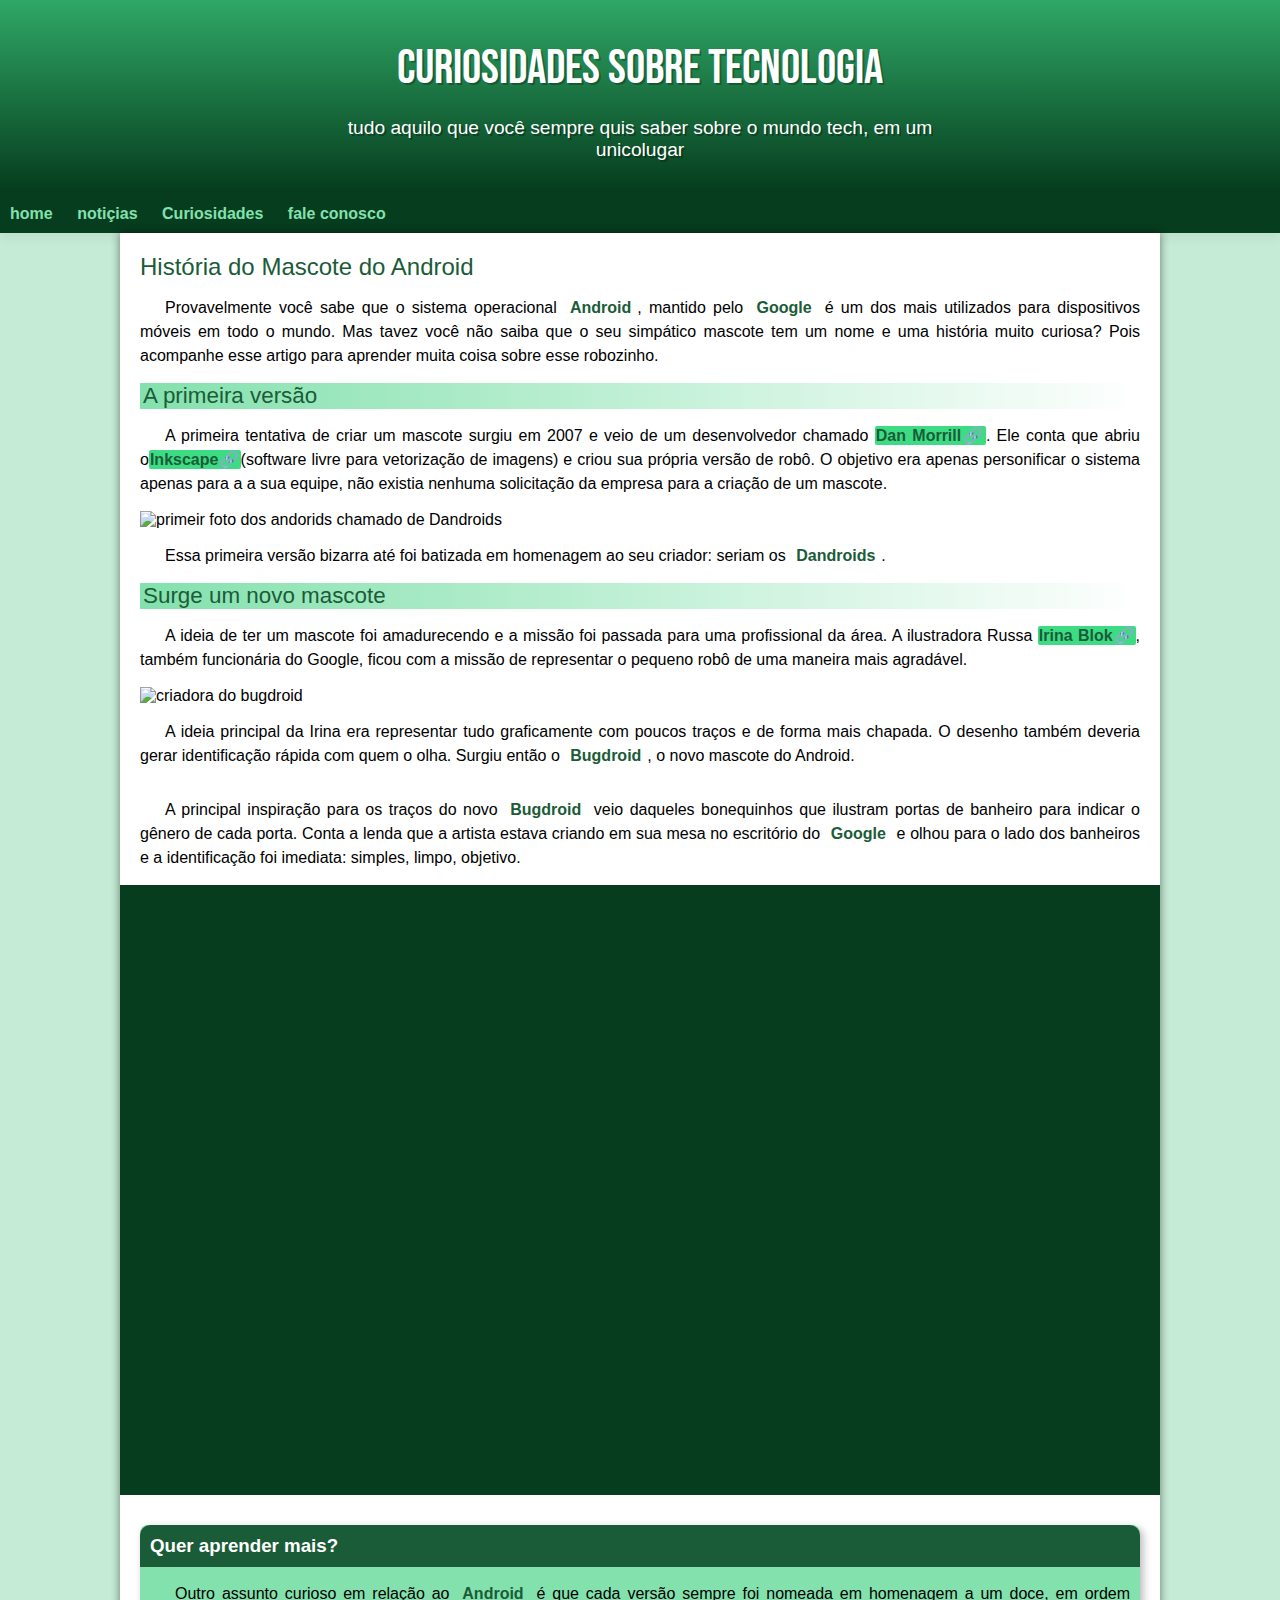
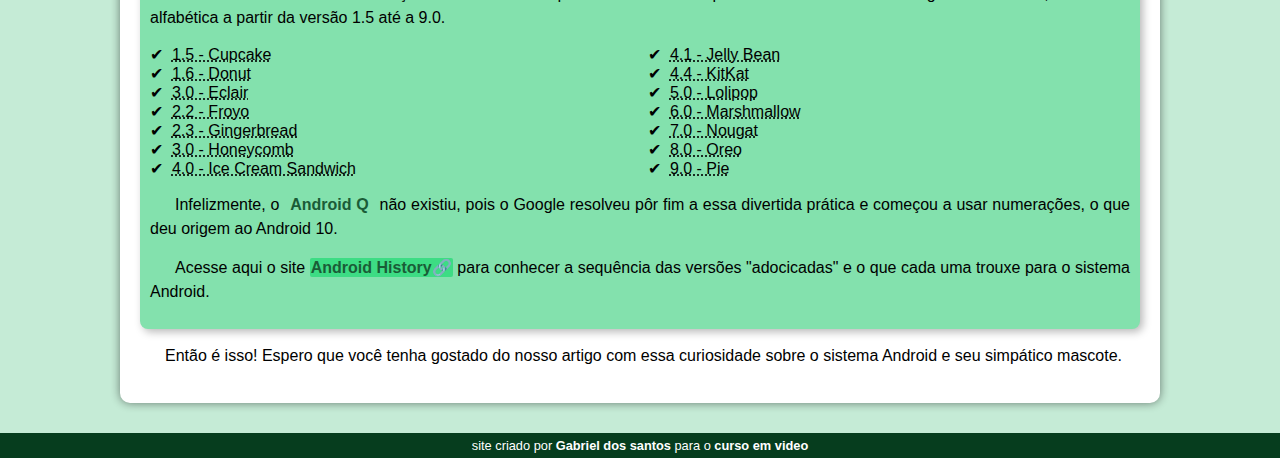
==== index.html @ 3e39898b "att site" ====
<!DOCTYPE html>
<html lang="pt-br">
<head>
    <meta charset="UTF-8">
    <meta name="viewport" content="width=5, initial-scale=1.0">
    <title>projeto</title>
    <link rel="shortcut icon" href="pacote-projeto-d010/imagens/favicon.ico" type="image/x-icon">
    <link rel="stylesheet" href="style/style.css">
</head>
<body>
    <header>
        <h1>Curiosidades sobre tecnologia</h1>
        <p>tudo aquilo que você sempre quis saber sobre o mundo tech, em um unicolugar</p>

    </header>
    <nav>
        
        <a href="#" class="nave">home</a>
        <a href="#" class="nave">notiçias</a>
        <a href="#" class="nave">Curiosidades</a>
        <a href="#" class="nave">fale conosco</a>
    </nav>
    <main>
        <article>
            <h1>História do Mascote do Android</h1>

                <p>
                    Provavelmente você sabe que o sistema operacional <strong>Android</strong>, mantido pelo <strong>Google</strong> é um dos mais utilizados para dispositivos móveis em todo o mundo. Mas tavez você não saiba que o seu simpático mascote tem um nome e uma história muito curiosa? Pois acompanhe esse artigo para aprender muita coisa sobre esse robozinho.
                </p>
                    
                <h2>A primeira versão</h2>
                <p>
                    
                    A primeira tentativa de criar um mascote surgiu em 2007 e veio de um desenvolvedor chamado <a href="https://androidcommunity.com/dan-morrill-shows-us-the-android-mascot-that-almost-was-20130103/" target="_blank" class="externo">Dan Morrill</a>. Ele conta que abriu o<a href="https://inkscape.org/pt-br/" target="_blank" class="externo">Inkscape</a>(software livre para vetorização de imagens) e criou sua própria versão de robô. O objetivo era apenas personificar o sistema apenas para a a sua equipe, não existia nenhuma solicitação da empresa para a criação de um mascote.
                </p>
                
                <picture>
                    <source media="(max-width:670px )" srcset="pacote-projeto-d010/imagens/dan-droids-pq.png">
                    <img src="pacote-projeto-d010/imagens/dan-droids.png" alt="primeir foto dos andorids chamado de Dandroids"></picture>
                
                <p>Essa primeira versão bizarra até foi batizada em homenagem ao seu criador: seriam os <strong>Dandroids</strong>.</p>
                
                <h2>Surge um novo mascote</h2>
                
                <p>A ideia de ter um mascote foi amadurecendo e a missão foi passada para uma profissional da área. A ilustradora Russa <a href="https://www.irinablok.com/android" target="_blank" class="externo">Irina Blok</a>, também funcionária do Google, ficou com a missão de representar o pequeno robô de uma maneira mais agradável.</p>
                
                <picture>
                    <source media="(max-width:670px )" srcset="pacote-projeto-d010/imagens/irina-blok-pq.jpg">
                    <img src="pacote-projeto-d010/imagens/irina-blok.jpg" alt="criadora do bugdroid"></picture>
                
                <p>A ideia principal da Irina era representar tudo graficamente com poucos traços e de forma mais chapada. O desenho também deveria gerar identificação rápida com quem o olha. Surgiu então o <strong>Bugdroid</strong>, o novo mascote do Android.</p>
                
                <img src="pacote-projeto-d010/imagens/bugdroid.png" alt="" class="pequena">
                
                <p>A principal inspiração para os traços do novo <strong>Bugdroid</strong> veio daqueles bonequinhos que ilustram portas de banheiro para indicar o gênero de cada porta. Conta a lenda que a artista estava criando em sua mesa no escritório do <strong>Google</strong> e olhou para o lado dos banheiros e a identificação foi imediata: simples, limpo, objetivo.</p>
                
                <div class="video"><iframe width="560" height="315" src="https://www.youtube.com/embed/l2UDgpLz20M?si=qpAyRBEH8VZ81sRo" title="YouTube video player" frameborder="0" allow="accelerometer; autoplay; clipboard-write; encrypted-media; gyroscope; picture-in-picture; web-share" referrerpolicy="strict-origin-when-cross-origin" allowfullscreen></iframe></div>
                 
                <aside>
                    <h3>Quer aprender mais?</h3>
                    
                    <p>Outro assunto curioso em relação ao <strong>Android</strong> é que cada versão sempre foi nomeada em homenagem a um doce, em ordem alfabética a partir da versão 1.5 até a 9.0.</p>
                    
                    <ul>
                        <li><abbr title="bolo de copo">1.5 - Cupcake</abbr></li>
                        
                        <li><abbr title="rosquinha">1.6 - Donut</abbr></li>
                        
                        <li><abbr title="bomba de chocolate">3.0 - Eclair</abbr></li>
                        
                        <li><abbr title="iogurte congelado">2.2 - Froyo</abbr></li>
                        
                        <li><abbr title="biscoito de gengibre">2.3 - Gingerbread</abbr></li>
                        
                        <li><abbr title="favo de mel">3.0 - Honeycomb</abbr></li>
                        
                        <li><abbr title="sanduiche de sorvete">4.0 - Ice Cream Sandwich</abbr></li>
                        
                        <li><abbr title="jujuba">4.1 - Jelly Bean</abbr></li>
                        
                        <li><abbr title="KitKat">4.4 - KitKat</abbr></li>
                        
                        <li><abbr title="pirulito">5.0 - Lolipop</abbr></li>
                        
                        <li><abbr title="Marshmallow">6.0 - Marshmallow</abbr></li>
                        
                        <li><abbr title="torrone">7.0 - Nougat</abbr></li>
                        
                        <li><abbr title="Oreo">8.0 - Oreo</abbr></li>
                        
                        <li><abbr title="torta">9.0 - Pie</abbr></li>
                    </ul>
                    
                    <p>Infelizmente, o <strong>Android Q </strong>não existiu, pois o Google resolveu pôr fim a essa divertida prática e começou a usar numerações, o que deu origem ao Android 10.</p>
                  
                    <p>Acesse aqui o site <a href="https://www.android.com/intl/pt-BR_br/" target="_blank" class="externo">Android History</a> para conhecer a sequência das versões "adocicadas" e o que cada uma trouxe para o sistema Android.</p>
                </aside>
                
                   
                
               <p>Então é isso! Espero que você tenha gostado do nosso artigo com essa curiosidade sobre o sistema Android e seu simpático mascote.</p>
        </article>
    </main>
    <footer>
        <p>site criado por <a href="https://gustavoguanabara.github.io" >Gabriel dos santos</a> para o <a href="https://www.youtube.com/c/CursoemVídeo">curso em video</a></p>
    </footer>
</body>
</html>
---- style/style.css ----
@charset "UTF-08";
@import url('https://fonts.googleapis.com/css2?family=Bebas+Neue&display=swap');
@font-face{
    font-family: 'android';
    src: url(../pacote-projeto-d010/fontes/idroid.otf) format(opentype);
    font-weight: normal;
}



/*
#c5ebd6
#83e1ad
#3ddc84
#2fa866
#1a5c37
#06dle     de cima para baixo
*/


:root{
   --cor0: #c5ebd6;
    --cor1: #83e1ad;
    --cor2: #3ddc84;
   --cor3: #2fa866;
   --cor4: #1a5c37;
   --cor5: #063d1e;

   --fonte-padrao: Arial, Helvetica, sans-serif;
   --fonte-destaque: 'bebas neue', sans-serif;
   --fonte-andorid: 'android', sans-serif;
}

*{
    margin: 0px;
    padding: 0px;
}



body{
 background-color: var(--cor0);
 font-family: var(--fonte-padrao);
 
}
a.externo::after{
    content: '\1F517';
}



header{
    background-image: linear-gradient(to bottom, var(--cor3), var(--cor5));
    min-height: 150px;
    text-align: center;
    padding-top: 40px;
}

header > h1{
    color: white;
    font-family: var(--fonte-destaque);
    margin-bottom: 20px;
   font-size: 3em;
   text-shadow: 2px 2px 0px rgba(0, 0, 0, 0.268);
   font-weight: normal;
}

header > p{
  color: white;
  font-family: var(--fonte-padrao);
  font-size: 1.2em;
  max-width: 600px;
  margin-bottom: 30px;
  padding-left: 10px;
  padding-right: 10px;
  margin: auto;
  text-shadow: 2px 2px 0px rgba(0, 0, 0, 0.315);
}

nav{
    background-color: var(--cor5);
    padding-bottom: 10px;
    padding-top: 15px;
    box-shadow: 0px 07px 09px rgba(0, 0, 0, 0.044);
 
   
}

.nave{
    color: var(--cor1); 
    padding: 10px;
    text-decoration: none;  
    font-weight:bold;
    border-radius: 5px;
    transition-duration: .3s;
    
   
}

nav > a:hover{
    background-color: var(--cor3);
    color: var(--cor5);

}

main{
    background-color: white;
    min-width:300px ;
    max-width:1000px ;
    margin: auto;
    margin-bottom: 30px;
    padding: 20px;
    box-shadow: 0px 0px 10px rgba(0, 0, 0, 0.479);
    border-bottom-right-radius: 10px;
    border-bottom-left-radius: 10px;
} 


main h1{
    color: #1a5c37;
    font-family: var(--fonte-andorid);
    font-weight: normal;
    font-size: 1.5em;
 }
 
 main h2{
    font-family: var(--fonte-andorid);
    color: var(--cor4);
    font-size: 1.4em;
    background-image: linear-gradient(to right, var(--cor1), transparent);
    padding-left: 3px;
    font-weight: normal;
 }
  main p{
    margin: 15px 0px;
    text-align: justify;
    text-indent: 25px;
    line-height: 1.5em;
    font-size: 1em;
 }
 
 main strong{
    color: var(--cor4);
    padding: 1px 6px;
    }
   
 main a {
    color: var(--cor4);
    background-color: var(--cor2);
    padding: 1px 1px;
    border-radius: 2px;
    text-decoration: none;
    font-weight: bold;
    
  }
  
  main a:hover{
    text-decoration: underline;
    color: var(--cor5);
  }

main img{
  width: 100%;
  
}
main img.pequena{
   max-width: 350px;
    display: block;
    margin: auto;
}

div.video{
  background-color: var(--cor5);
  margin: 0px -20px 30px -20px;
  padding: 20px;
  padding-bottom: 59%;
  position: relative;
}

div.video > iframe{
    position: absolute;
    top:5% ;
    left: 5%;
    width:90%;
    height: 93%;
}

aside{
     background-color:var(--cor1);
     padding: 10px;
     border-radius: 8px;
     box-shadow: 3px 3px 8px rgba(0, 0, 0, 0.278);
}

aside > h3{
    background-color: var(--cor4);
    padding: 10px;
    margin: -10px -10px 0px -10px;
    border-radius: 10px 10px 0px 0px;
   color: white;
}

aside > ul{
    list-style-position: inside;
    list-style-type: '\2714\00A0\00A0';
    columns: 2;

}



 footer{
    background-color: var(--cor5);
    color: white;
    text-align: center;
    font-size: 0.8em;
    padding: 5px;
    
    a{
        color: white;
        text-decoration: none;
        font-weight: bold;
    }
    
    
}

footer a:hover{
    text-decoration: underline;
    color: #c5ebd6;
}
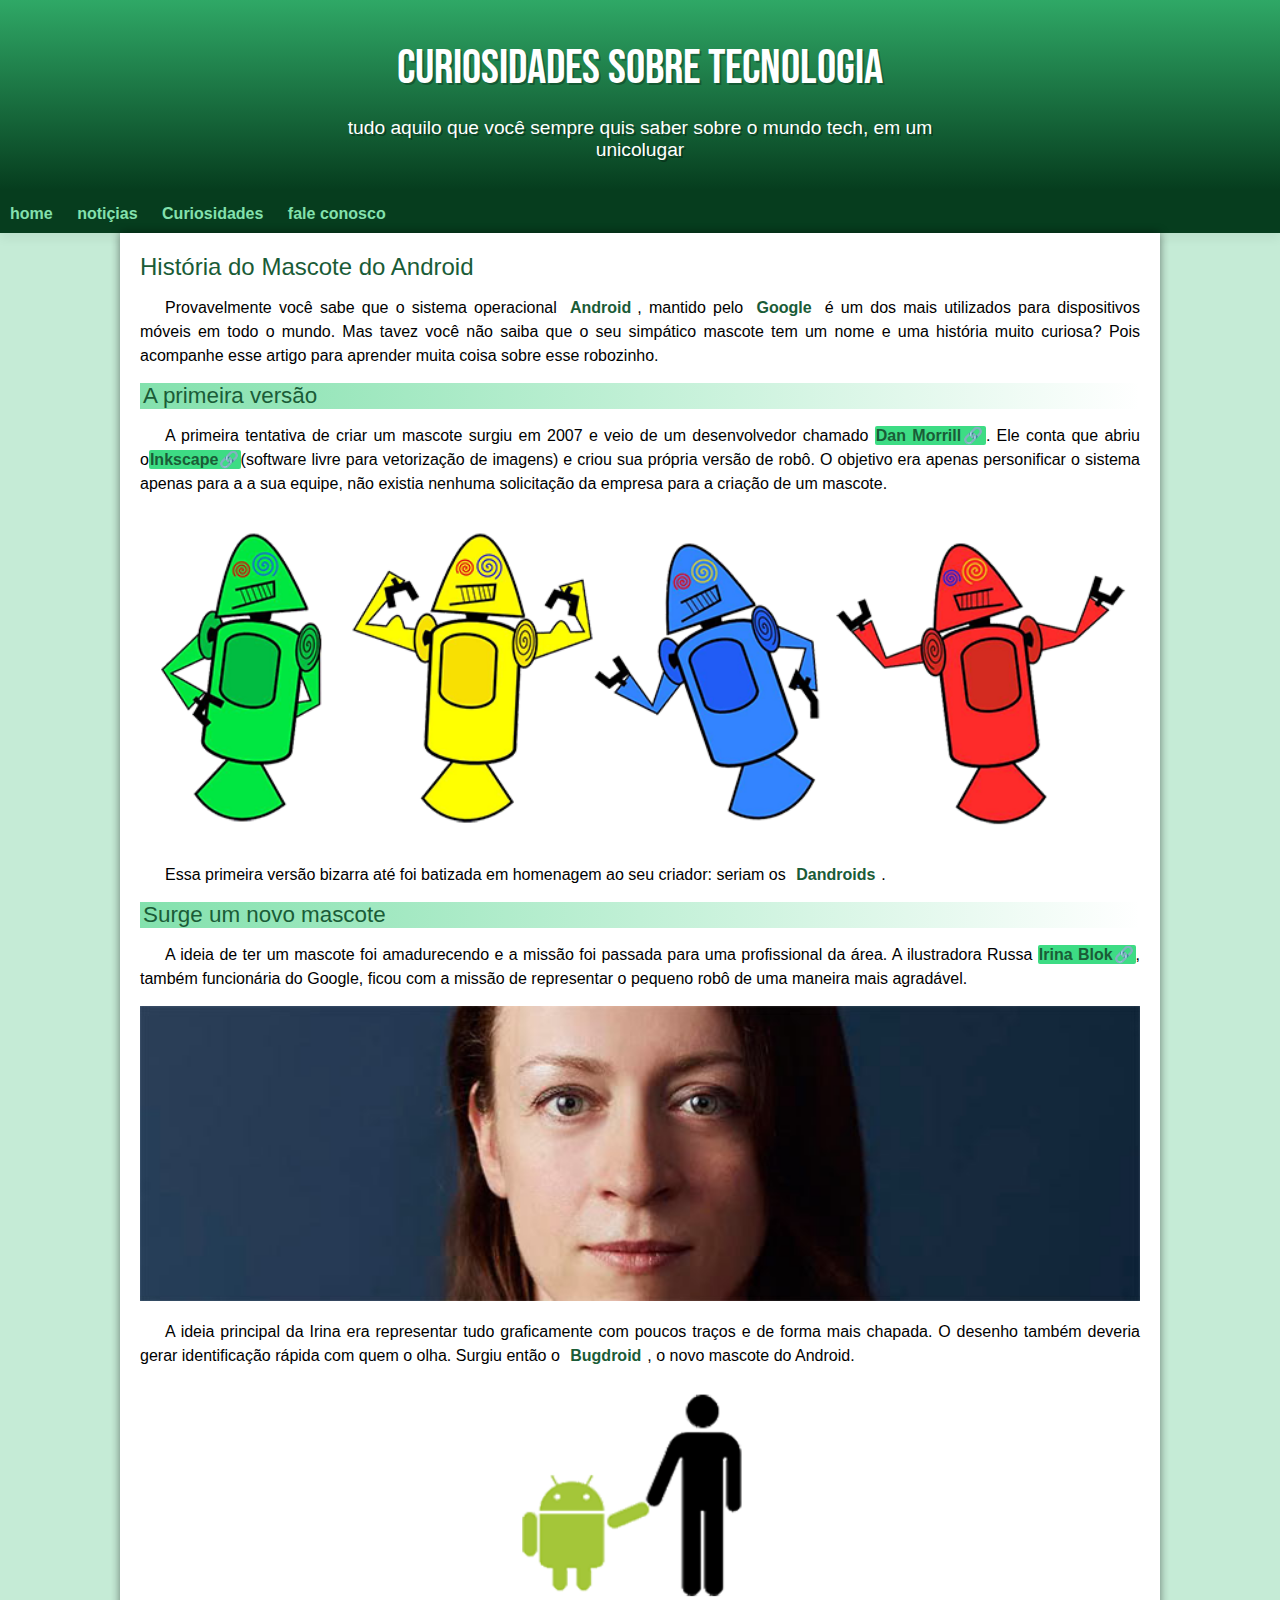
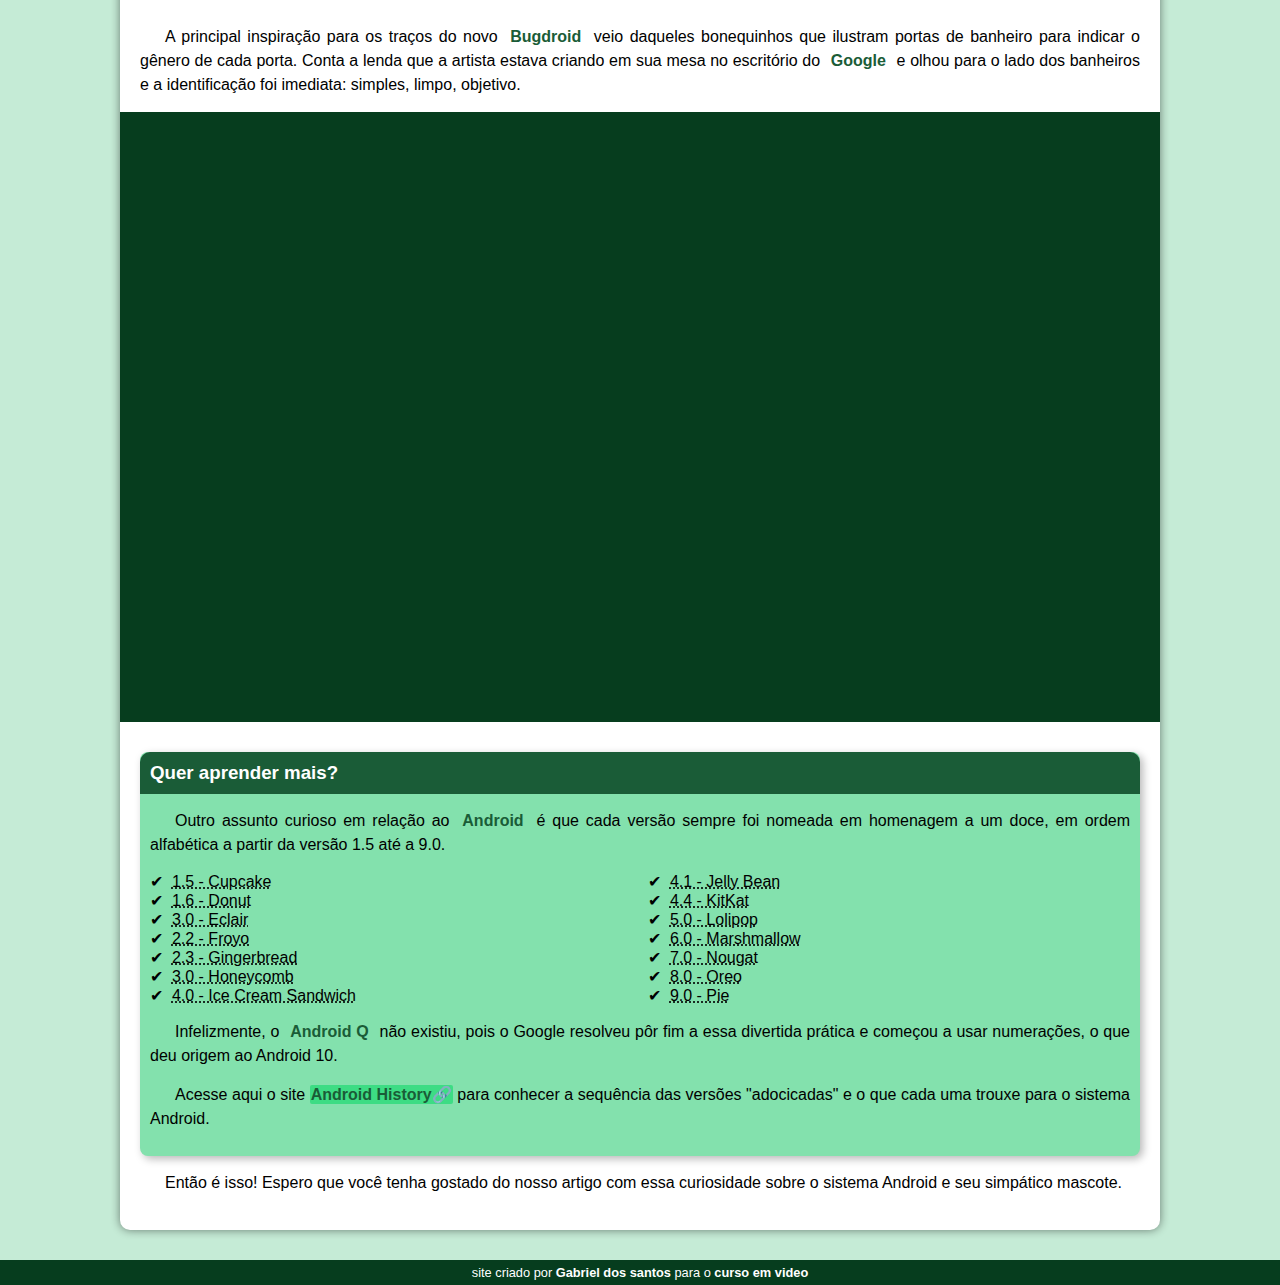
==== commit ff500589: "att do site" ====
--- a/index.html
+++ b/index.html
@@ -35,8 +35,8 @@
                 </p>
                 
                 <picture>
-                    <source media="(max-width:670px )" srcset="pacote-projeto-d010/imagens/dan-droids-pq.png">
-                    <img src="pacote-projeto-d010/imagens/dan-droids.png" alt="primeir foto dos andorids chamado de Dandroids"></picture>
+                    <source media="(max-width:670px )" srcset="imagens/dan-droids-pq.png">
+                    <img src="imagens/dan-droids.png" alt="primeir foto dos andorids chamado de Dandroids"></picture>
                 
                 <p>Essa primeira versão bizarra até foi batizada em homenagem ao seu criador: seriam os <strong>Dandroids</strong>.</p>
                 
@@ -45,12 +45,12 @@
                 <p>A ideia de ter um mascote foi amadurecendo e a missão foi passada para uma profissional da área. A ilustradora Russa <a href="https://www.irinablok.com/android" target="_blank" class="externo">Irina Blok</a>, também funcionária do Google, ficou com a missão de representar o pequeno robô de uma maneira mais agradável.</p>
                 
                 <picture>
-                    <source media="(max-width:670px )" srcset="pacote-projeto-d010/imagens/irina-blok-pq.jpg">
-                    <img src="pacote-projeto-d010/imagens/irina-blok.jpg" alt="criadora do bugdroid"></picture>
+                    <source media="(max-width:670px )" srcset="imagens/irina-blok-pq.jpg">
+                    <img src="imagens/irina-blok.jpg" alt="criadora do bugdroid"></picture>
                 
                 <p>A ideia principal da Irina era representar tudo graficamente com poucos traços e de forma mais chapada. O desenho também deveria gerar identificação rápida com quem o olha. Surgiu então o <strong>Bugdroid</strong>, o novo mascote do Android.</p>
                 
-                <img src="pacote-projeto-d010/imagens/bugdroid.png" alt="" class="pequena">
+                <img src="imagens/bugdroid.png" alt="bugdroid" class="pequena">
                 
                 <p>A principal inspiração para os traços do novo <strong>Bugdroid</strong> veio daqueles bonequinhos que ilustram portas de banheiro para indicar o gênero de cada porta. Conta a lenda que a artista estava criando em sua mesa no escritório do <strong>Google</strong> e olhou para o lado dos banheiros e a identificação foi imediata: simples, limpo, objetivo.</p>
                 
--- a/style/style.css
+++ b/style/style.css
@@ -162,6 +162,7 @@
 main img{
   width: 100%;
   
+  
 }
 main img.pequena{
    max-width: 350px;
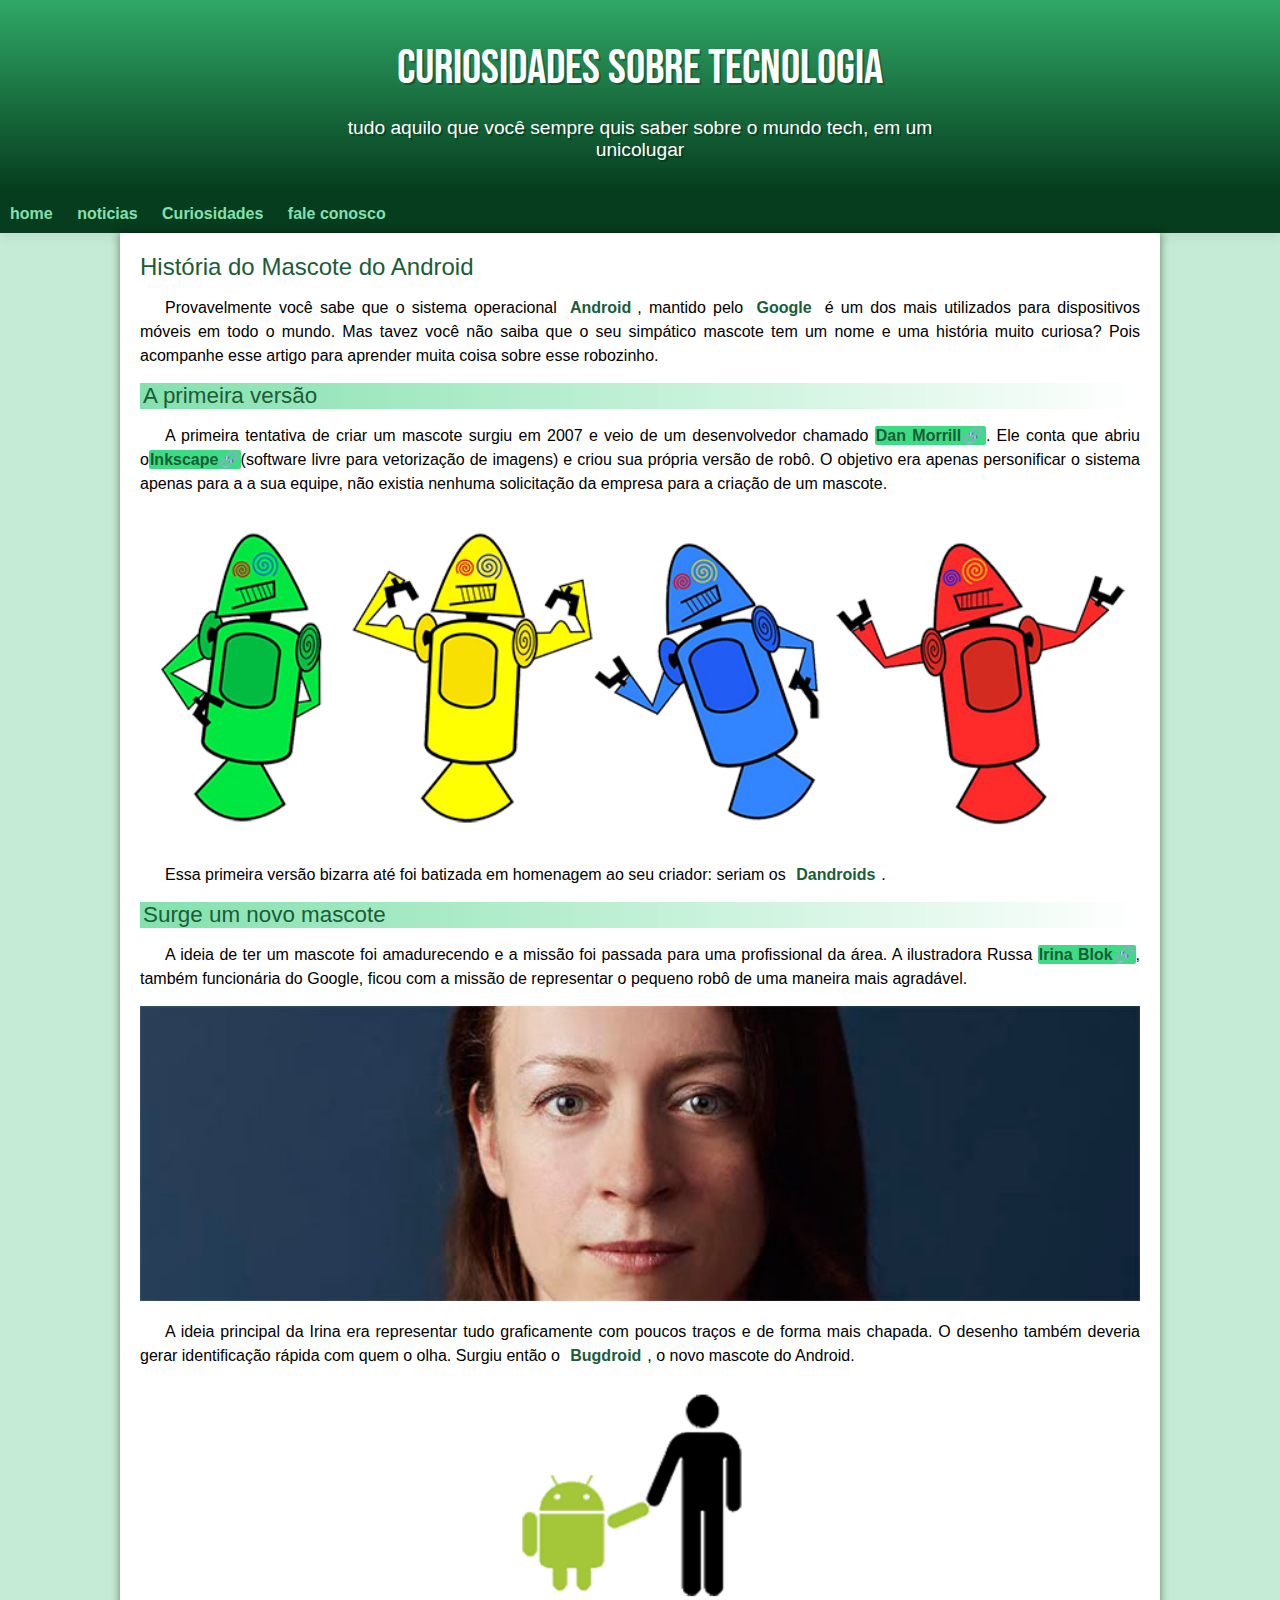
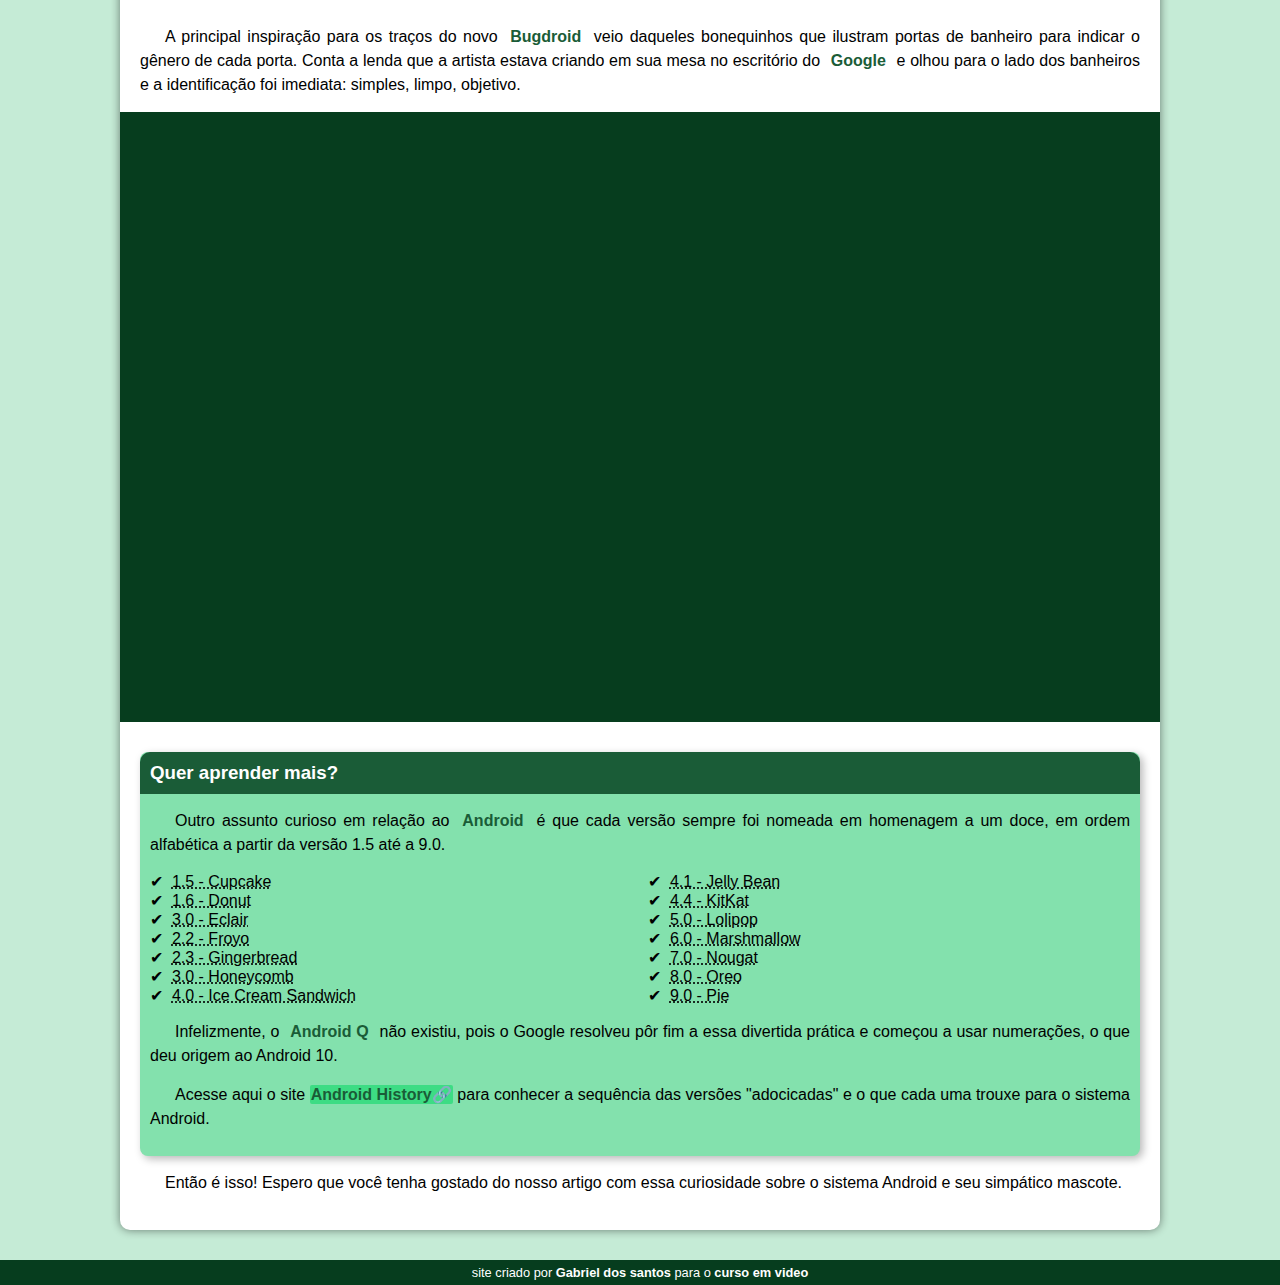
==== commit 569bb2f8: "erros ortograficos" ====
--- a/index.html
+++ b/index.html
@@ -16,7 +16,7 @@
     <nav>
         
         <a href="#" class="nave">home</a>
-        <a href="#" class="nave">notiçias</a>
+        <a href="#" class="nave">noticias</a>
         <a href="#" class="nave">Curiosidades</a>
         <a href="#" class="nave">fale conosco</a>
     </nav>
@@ -36,7 +36,7 @@
                 
                 <picture>
                     <source media="(max-width:670px )" srcset="imagens/dan-droids-pq.png">
-                    <img src="imagens/dan-droids.png" alt="primeir foto dos andorids chamado de Dandroids"></picture>
+                    <img src="imagens/dan-droids.png" alt="primeira foto dos andorids chamado de Dandroids"></picture>
                 
                 <p>Essa primeira versão bizarra até foi batizada em homenagem ao seu criador: seriam os <strong>Dandroids</strong>.</p>
                 
@@ -102,7 +102,7 @@
         </article>
     </main>
     <footer>
-        <p>site criado por <a href="https://gustavoguanabara.github.io" >Gabriel dos santos</a> para o <a href="https://www.youtube.com/c/CursoemVídeo">curso em video</a></p>
+        <p>site criado por <a href="https://github.com/gabrieldossantos01" >Gabriel dos santos</a> para o <a href="https://www.youtube.com/c/CursoemVídeo">curso em video</a></p>
     </footer>
 </body>
 </html>